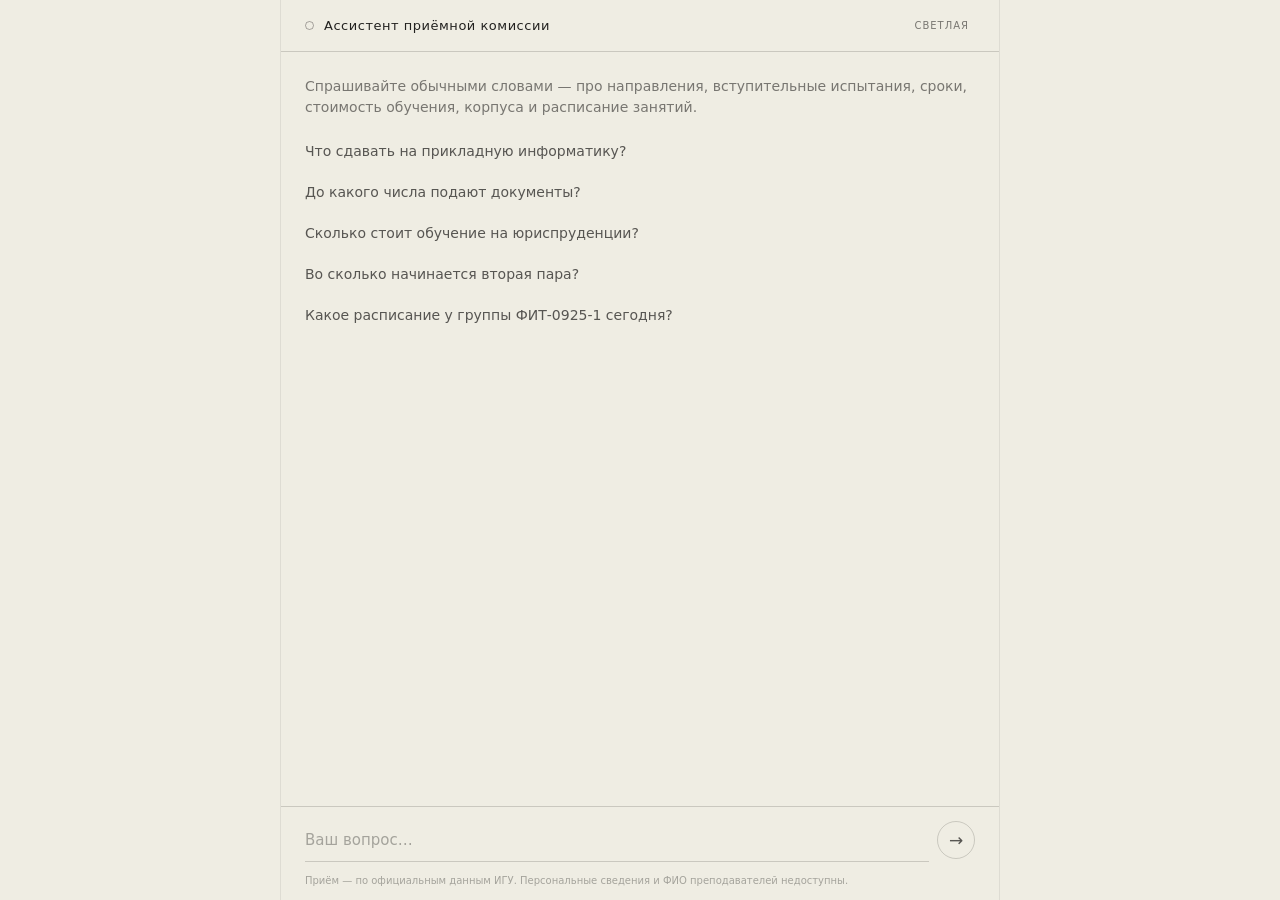
==== widget/index.html @ a3409aa4 "rebuild" ====
<!DOCTYPE html>
<html lang="ru" data-theme="dark">
<head>
<meta charset="UTF-8">
<meta name="viewport" content="width=device-width, initial-scale=1">
<meta name="color-scheme" content="dark light">
<title>Ассистент приёмной комиссии</title>

<!-- Тема до отрисовки: иначе при светлой успевает мигнуть тёмная. -->
<script>
  (function () {
    var saved = null;
    try { saved = localStorage.getItem('isu-widget:theme'); } catch (e) {}
    var system = window.matchMedia
      && window.matchMedia('(prefers-color-scheme: light)').matches ? 'light' : 'dark';
    document.documentElement.dataset.theme = saved || system;
  })();
</script>

<link rel="stylesheet" href="widget.css">
</head>

<body>

<header class="bar">
  <span class="bar__dot" aria-hidden="true"></span>
  <h1 class="bar__title" id="title">Ассистент приёмной комиссии</h1>

  <button class="bar__btn" id="themeBtn" type="button" title="Светлая или тёмная тема">
    <span id="themeText">тёмная</span>
  </button>
  <button class="bar__btn bar__btn--close" id="closeBtn" type="button" aria-label="Свернуть">×</button>
</header>

<main class="thread" id="thread" role="log" aria-live="polite">
  <section class="hello" id="hello">
    <p class="hello__lead">
      Спрашивайте обычными словами — про направления, вступительные испытания,
      сроки, стоимость обучения, корпуса и расписание занятий.
    </p>
    <ul class="hello__list" id="hints">
      <li><button type="button">Что сдавать на прикладную информатику?</button></li>
      <li><button type="button">До какого числа подают документы?</button></li>
      <li><button type="button">Сколько стоит обучение на юриспруденции?</button></li>
      <li><button type="button">Во сколько начинается вторая пара?</button></li>
      <li><button type="button">Какое расписание у группы ФИТ-0925-1 сегодня?</button></li>
    </ul>
  </section>
</main>

<div class="typing" id="typing" hidden><span></span><span></span><span></span></div>

<form class="ask" id="ask" autocomplete="off">
  <input id="input" type="text" maxlength="600" placeholder="Ваш вопрос…" enterkeyhint="send">
  <button type="submit" id="send" aria-label="Отправить">→</button>
</form>

<!-- Формулировка точная: приём — по официальным данным ИГУ, расписание — из
     учебной системы. Обещать «всё официальное» нельзя: часть данных стенда
     демонстрационная, и вводить посетителя в заблуждение не за чем. -->
<p class="foot">
  Приём — по официальным данным ИГУ. Персональные сведения и ФИО
  преподавателей недоступны.
</p>

<script src="app.js"></script>
</body>
</html>
---- widget/widget.css ----
/* ═══════════════════════════════════════════════════════════════════════
   ВИДЖЕТ — стили
   ───────────────────────────────────────────────────────────────────────
   Та же система, что у основного интерфейса (асфальт/бумага, радиус 0 везде
   и 75px на кнопках, цвет только как медиа), но набранная заново и компактно:
   виджет живёт в окне 400×600 на чужом сайте, и тянуть сюда 900 строк
   основной таблицы стилей ради четверти правил незачем.

   Светлая тема — переопределение тех же токенов, как и в основном интерфейсе.
   ═══════════════════════════════════════════════════════════════════ */

:root {
  --bg:        #302f2c;
  --bg-soft:   #383733;
  --fg:        #efede3;
  --fg-70:     rgba(239, 237, 227, .70);
  --fg-50:     rgba(239, 237, 227, .50);
  --fg-30:     rgba(239, 237, 227, .30);
  --fg-15:     rgba(239, 237, 227, .15);
  --fg-08:     rgba(239, 237, 227, .08);
  --font: Inter, ui-sans-serif, system-ui, -apple-system, "Segoe UI", Roboto, sans-serif;
  --mono: "JetBrains Mono", ui-monospace, Consolas, monospace;
  --ease: cubic-bezier(0.19, 1, 0.22, 1);
}

:root[data-theme="light"] {
  --bg:        #efede3;
  --bg-soft:   #e4e1d5;
  --fg:        #22211f;
  --fg-70:     rgba(34, 33, 31, .74);
  --fg-50:     rgba(34, 33, 31, .58);
  --fg-30:     rgba(34, 33, 31, .36);
  --fg-15:     rgba(34, 33, 31, .18);
  --fg-08:     rgba(34, 33, 31, .08);
}

*, *::before, *::after { box-sizing: border-box; }

html, body {
  height: 100%;
  margin: 0;
}

body {
  display: flex;
  flex-direction: column;
  background: var(--bg);
  color: var(--fg);
  font-family: var(--font);
  font-size: 15px;
  line-height: 1.5;
  -webkit-font-smoothing: antialiased;
}

[hidden] { display: none !important; }

button { font: inherit; color: inherit; cursor: pointer; }

:focus-visible { outline: 1px solid var(--fg); outline-offset: 2px; }

/* ── шапка ───────────────────────────────────────────────────────── */
.bar {
  flex: none;
  display: flex; align-items: center; gap: 10px;
  padding: 14px 16px;
  border-bottom: 1px solid var(--fg-15);
}

.bar__dot {
  width: 9px; height: 9px; flex: none;
  border: 1px solid var(--fg-50);
  border-radius: 50%;
}
/* Зелёный тут был бы «цветом в интерфейсе» — вместо него заливка кружка. */
.bar__dot[data-state="online"]  { background: var(--fg); border-color: var(--fg); }
.bar__dot[data-state="offline"] { background: transparent; border-color: var(--fg-30); }

.bar__title {
  flex: 1 1 auto;
  margin: 0;
  font-size: 13px;
  font-weight: 400;
  letter-spacing: .04em;
  white-space: nowrap; overflow: hidden; text-overflow: ellipsis;
}

.bar__btn {
  flex: none;
  border: 0; background: transparent; padding: 4px 6px;
  font-size: 10px; letter-spacing: .1em; text-transform: uppercase;
  color: var(--fg-50);
  transition: color .3s var(--ease);
}
.bar__btn:hover { color: var(--fg); }
.bar__btn--close { font-size: 20px; line-height: 1; letter-spacing: 0; padding: 0 4px; }

/* ── лента ───────────────────────────────────────────────────────── */
.thread {
  flex: 1 1 auto;
  overflow-y: auto;
  padding: 16px;
  display: flex; flex-direction: column; gap: 18px;
  scrollbar-width: thin;
}

.hello__lead {
  margin: 0 0 14px;
  font-size: 14px;
  color: var(--fg-50);
}

.hello__list { margin: 0; padding: 0; list-style: none; display: grid; gap: 2px; }

.hello__list button {
  display: block; width: 100%;
  padding: 9px 0;
  border: 0; background: transparent;
  text-align: left;
  font-size: 14px;
  color: var(--fg-70);
  transition: color .3s var(--ease), padding-left .5s var(--ease);
}
.hello__list button:hover { color: var(--fg); padding-left: 8px; }

/* ── реплики ─────────────────────────────────────────────────────── */
.msg { display: grid; gap: 6px; animation: rise .5s var(--ease) both; }
@keyframes rise { from { opacity: 0; transform: translate3d(0, 8px, 0); } }

.msg__who {
  margin: 0;
  display: flex; align-items: baseline; gap: 8px;
  font-size: 10px; letter-spacing: .12em; text-transform: uppercase;
  color: var(--fg-30);
}

.msg__verdict {
  padding: 1px 8px;
  border: 1px solid var(--fg-15);
  border-radius: 75px;
  letter-spacing: .06em; text-transform: none;
  color: var(--fg-50);
}

.msg__text { margin: 0; white-space: pre-wrap; overflow-wrap: anywhere; }
.msg--user .msg__text { color: var(--fg-70); }

/* Отказ по правилу — не поломка: спокойная линия, приглушённый тон. */
.msg--refusal .msg__text,
.msg--error .msg__text {
  padding-left: 10px;
  border-left: 1px solid var(--fg-15);
  color: var(--fg-50);
}

/* ── таблица ─────────────────────────────────────────────────────── */
.table-wrap {
  overflow-x: auto;
  border: 1px solid var(--fg-15);
}
.table-wrap table { border-collapse: collapse; width: 100%; font-size: 12px; }
.table-wrap th, .table-wrap td {
  padding: 7px 10px;
  text-align: left;
  white-space: nowrap;
  border-bottom: 1px solid var(--fg-08);
}
.table-wrap th {
  font-weight: 400; letter-spacing: .06em; text-transform: uppercase;
  font-size: 10px; color: var(--fg-50);
}
.table-wrap tr:last-child td { border-bottom: 0; }
.table-wrap td.is-num { text-align: right; font-variant-numeric: tabular-nums; }
.table-wrap td.is-null { color: var(--fg-30); }

.table-note { margin: 0; font-size: 10px; letter-spacing: .08em; color: var(--fg-30); }

/* ── SQL-запрос ──────────────────────────────────────────────────── */
/* Свёрнут по умолчанию: посетителю нужен ответ, а не запрос. Но
   возможность посмотреть — это то, чем ассистент над базой отличается от
   генератора правдоподобного текста. */
.sql { font-size: 12px; }

.sql > summary {
  list-style: none;
  cursor: pointer;
  font-size: 10px; letter-spacing: .1em; text-transform: uppercase;
  color: var(--fg-30);
  transition: color .3s var(--ease);
}
.sql > summary::-webkit-details-marker { display: none; }
.sql > summary::before { content: "+ "; }
.sql[open] > summary::before { content: "− "; }
.sql > summary:hover { color: var(--fg-70); }

.sql pre {
  margin: 8px 0 6px;
  padding: 10px 12px;
  overflow-x: auto;
  background: var(--bg-soft);
  border-left: 1px solid var(--fg-15);
  font-family: var(--mono);
  font-size: 11px; line-height: 1.5;
  color: var(--fg-70);
  white-space: pre-wrap; word-break: break-word;
}

.sql__copy {
  border: 0; background: transparent; padding: 0;
  font-size: 10px; letter-spacing: .1em; text-transform: uppercase;
  color: var(--fg-30);
  transition: color .3s var(--ease);
}
.sql__copy:hover { color: var(--fg); }

/* ── индикатор ожидания ──────────────────────────────────────────── */
.typing { flex: none; display: flex; gap: 5px; padding: 0 16px 10px; }
.typing span {
  width: 5px; height: 5px; border-radius: 50%;
  background: var(--fg-30);
  animation: blink 1.3s ease-in-out infinite;
}
.typing span:nth-child(2) { animation-delay: .18s; }
.typing span:nth-child(3) { animation-delay: .36s; }
@keyframes blink { 50% { opacity: .25; } }

/* ── поле ввода ──────────────────────────────────────────────────── */
.ask {
  flex: none;
  display: flex; align-items: center; gap: 8px;
  padding: 12px 16px;
  border-top: 1px solid var(--fg-15);
}

.ask input {
  flex: 1 1 auto;
  padding: 10px 0;
  border: 0; border-bottom: 1px solid var(--fg-15);
  background: transparent;
  color: var(--fg);
  font: inherit;
}
.ask input:focus { outline: none; border-bottom-color: var(--fg); }
.ask input::placeholder { color: var(--fg-30); }
.ask input:disabled { opacity: .5; }

.ask button {
  flex: none;
  width: 38px; height: 38px;
  border: 1px solid var(--fg-15);
  border-radius: 75px;
  background: transparent;
  font-size: 17px; line-height: 1;
  color: var(--fg-70);
  transition: color .3s var(--ease), border-color .3s var(--ease);
}
.ask button:hover:not(:disabled) { color: var(--fg); border-color: var(--fg-50); }
.ask button:disabled { opacity: .35; cursor: not-allowed; }

.foot {
  flex: none;
  margin: 0;
  padding: 0 16px 12px;
  font-size: 10px; line-height: 1.4;
  color: var(--fg-30);
}

/* ── страница открыта напрямую, а не в рамке ─────────────────────── */
/* В рамке ширина задана загрузчиком (400px). На весь экран те же 400px
   выглядят полосой посередине пустоты, поэтому в отдельном окне даём
   читаемую колонку и поля. */
body.standalone {
  max-width: 720px;
  margin: 0 auto;
  border-left: 1px solid var(--fg-08);
  border-right: 1px solid var(--fg-08);
}
body.standalone .thread { padding: 24px; }
body.standalone .ask,
body.standalone .bar { padding-left: 24px; padding-right: 24px; }
body.standalone .foot { padding-left: 24px; padding-right: 24px; }

@media (prefers-reduced-motion: reduce) {
  *, *::before, *::after { animation: none !important; transition: none !important; }
}
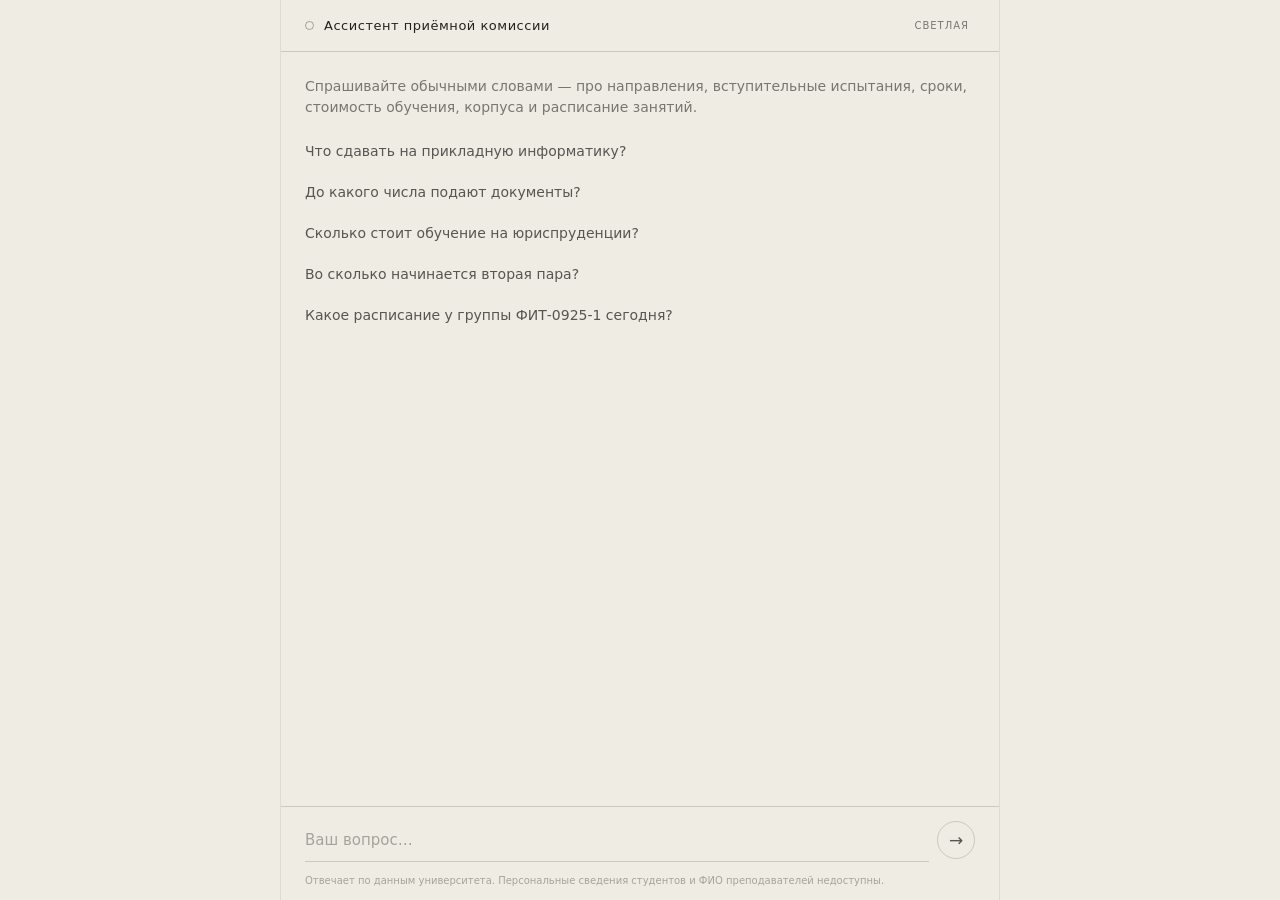
==== commit 200bbcfc: "схемы" ====
--- a/widget/index.html
+++ b/widget/index.html
@@ -55,11 +55,11 @@
   <button type="submit" id="send" aria-label="Отправить">→</button>
 </form>
 
-<!-- Формулировка точная: приём — по официальным данным ИГУ, расписание — из
-     учебной системы. Обещать «всё официальное» нельзя: часть данных стенда
-     демонстрационная, и вводить посетителя в заблуждение не за чем. -->
+<!-- Формулировка честная: ассистент отвечает ПО БАЗЕ ДАННЫХ университета.
+     Обещать «официальные данные с сайта» нельзя — он туда не ходит, а часть
+     данных стенда демонстрационная. -->
 <p class="foot">
-  Приём — по официальным данным ИГУ. Персональные сведения и ФИО
+  Отвечает по данным университета. Персональные сведения студентов и ФИО
   преподавателей недоступны.
 </p>
 
--- a/widget/widget.css
+++ b/widget/widget.css
@@ -204,6 +204,30 @@
   white-space: pre-wrap; word-break: break-word;
 }
 
+/* Разбор запроса: что взяли, как соединили, чем отфильтровали.
+   Пары «подпись — значение» в две колонки; подпись тише значения. */
+.sql-explain {
+  display: grid;
+  grid-template-columns: auto 1fr;
+  gap: 3px 10px;
+  margin: 0 0 8px;
+  font-size: 11px;
+  line-height: 1.45;
+}
+.sql-explain dt {
+  letter-spacing: .06em;
+  text-transform: uppercase;
+  font-size: 9px;
+  color: var(--fg-30);
+  padding-top: 1px;
+}
+.sql-explain dd {
+  margin: 0;
+  color: var(--fg-70);
+  font-family: var(--mono);
+  overflow-wrap: anywhere;
+}
+
 .sql__copy {
   border: 0; background: transparent; padding: 0;
   font-size: 10px; letter-spacing: .1em; text-transform: uppercase;
